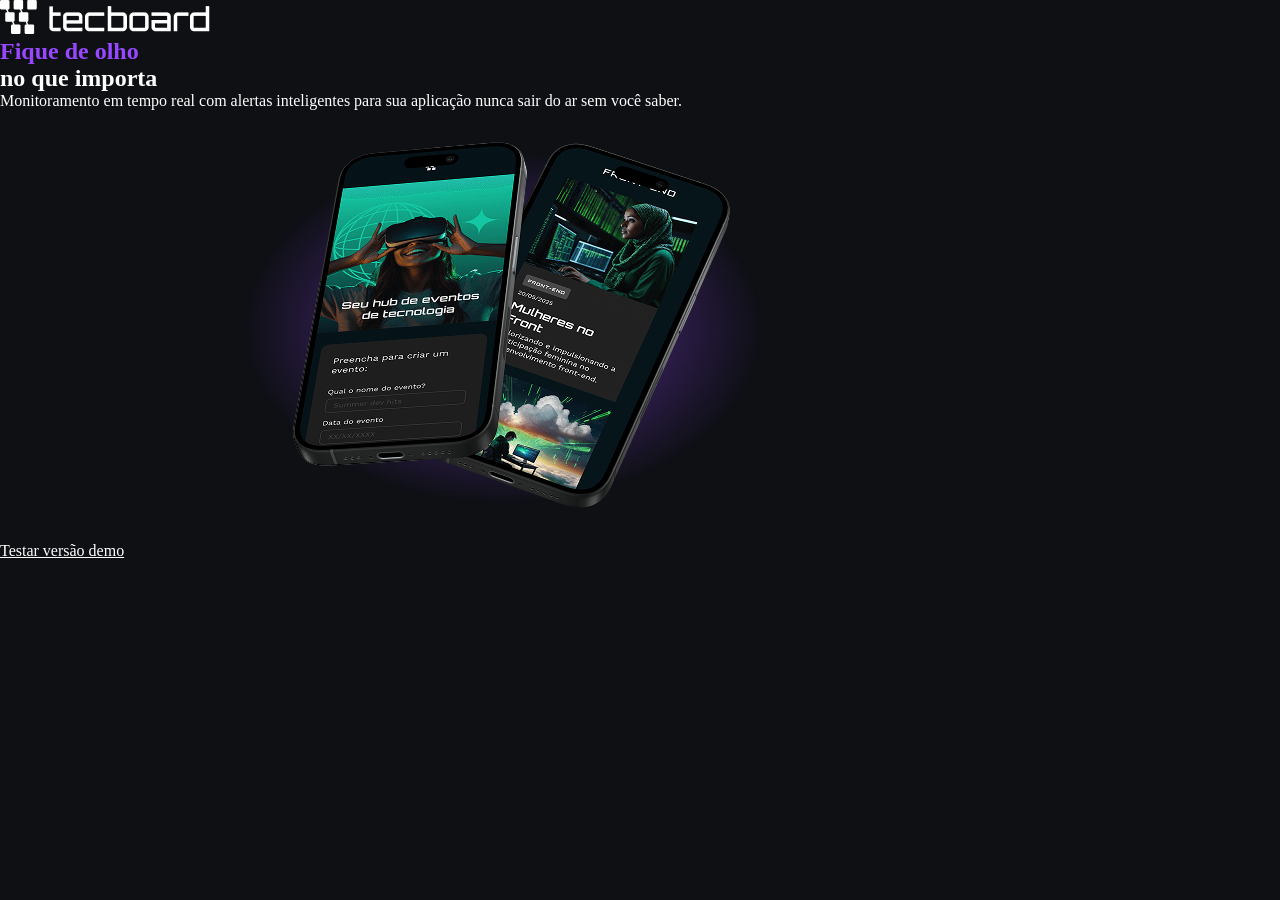
==== index.html @ 91cf8d0d "Recuperação do index.html" ====
<!DOCTYPE html>
<html lang="pt-br">
<head>
    <meta charset="UTF-8">
    <meta name="viewport" content="width=device-width, initial-scale=1.0">
    <link rel="icon" href="img/Favicon2-tecboard-preto.svg" type="image/svg+xml">
    
    <link rel="stylesheet" href="css/style.css">
    
    <title>Tecboard</title>
</head>
<body>
    <header>
        <img src="img/Logo-tecboard-branco.png" alt="Logo tecborad na cor branca">
    </header>
    <main>
        <section>
            <h1><span>Fique de olho</span><br> no que importa</h1>
            <p >Monitoramento em tempo real com alertas inteligentes para sua aplicação nunca sair do ar sem você saber.</p>
            <a href="#">Testar versão demo</a>
            <img src="img/celulares-sobrepostos-desktop.png" alt="dois celulares pretos sobrepostos com uma sombra roxa sob eles">
        </section>
    </main>
</body>
</html>
---- css/style.css ----
* {
    margin: 0;
    padding: 0;
}

body{
    background-color: #0E1014;
    color: #FFFFFF;
}

h1 span{
    color: #9747FF;
}

a{
    color:#FFFFFF;
    
}
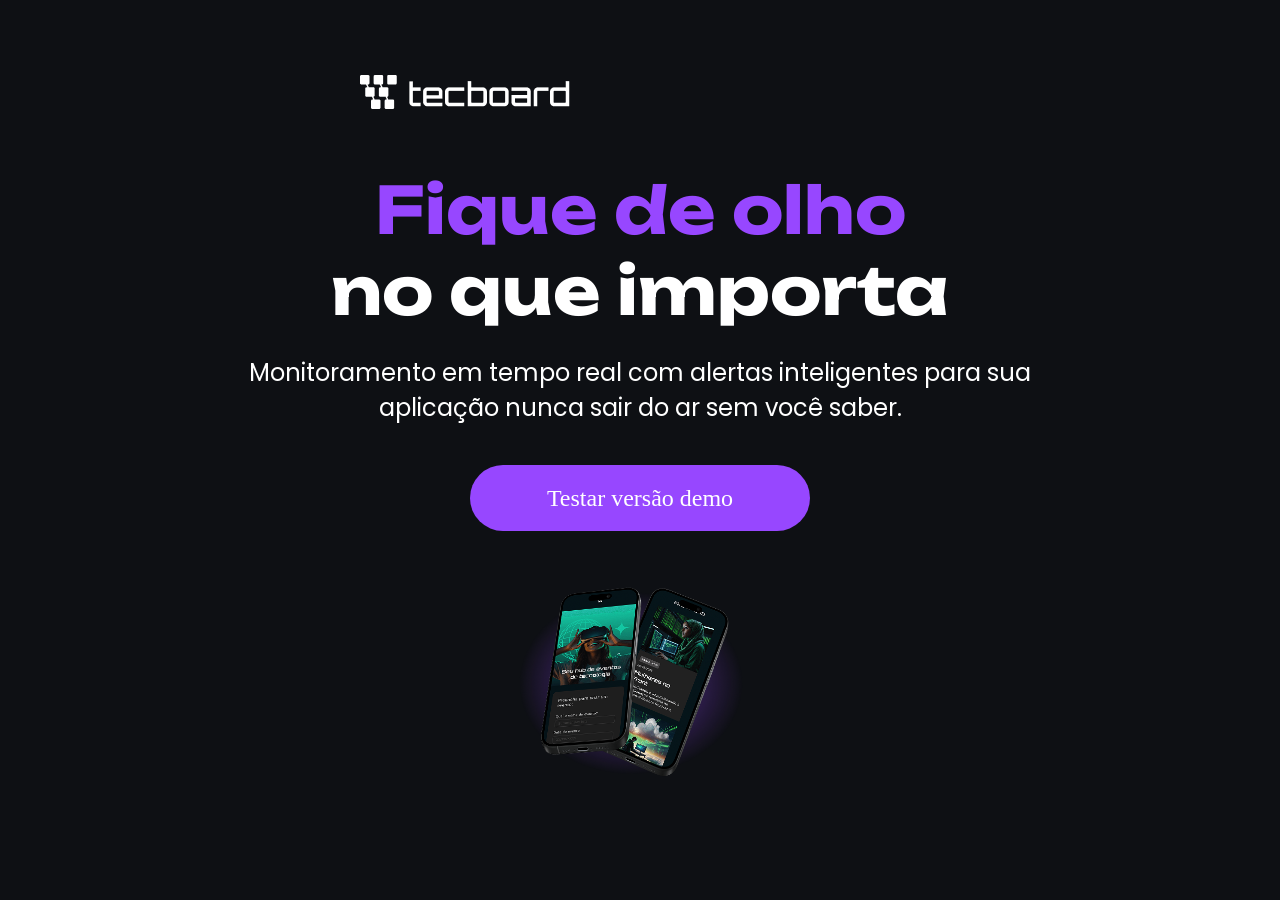
==== commit 02e996a2: "Adiciona meta tag do google search console" ====
--- a/index.html
+++ b/index.html
@@ -8,6 +8,8 @@
     <link rel="stylesheet" href="css/style.css">
     
     <title>Tecboard</title>
+
+    <meta name="google-site-verification" content="q4LL5De0Hy1-divI_j0veWyS5wVydR40V2ik8MACPVg" />
 </head>
 <body>
     <header>
--- a/css/style.css
+++ b/css/style.css
@@ -1,18 +1,128 @@
+
+/* Definição de fontes */
+@font-face {
+    font-family: "Unbounded";
+    src: url("../fonts/Unbounded-Bold.ttf")
+    format("truetype");
+    font-weight: 700;
+    font-style: normal;
+    font-display: swap;
+}
+
+@font-face {
+    font-family: "Poppins";
+    src: url("../fonts/Poppins-Regular.ttf")
+    format("truetype");
+    font-weight: 400;
+    font-style: normal;
+    font-display: swap;
+}
+
+/* Reset */
 * {
     margin: 0;
     padding: 0;
 }
 
+/* Estilo desktop */
 body{
     background-color: #0E1014;
     color: #FFFFFF;
 }
 
+header img{
+    display: block;
+    margin: 75px 0 0 360px;
+}
+
+h1 {
+    font-size: 65px;
+    font-family: "Unbounded" , sans-serif ;
+    text-align: center;
+    margin-top: 60px;
+
+    
+}
+
 h1 span{
     color: #9747FF;
+    
 }
+
+p{
+    font-family: "Poppins", sans-serif;
+    font-size: 24px;
+    text-align: center;
+    margin: 24px auto 0;
+    width: 792px;
+   
+}
+
 
 a{
     color:#FFFFFF;
+    font-size: 24px;
+    text-decoration: none;
+    background-color: #9747FF;
+    width: 340px;
+    height: 66px;
+    display: block;
+    text-align: center;
+    line-height: 66px;
+    border-radius: 36px;
+    margin: 40px auto
     
-}+}
+a:hover{
+    background-color:#8233E8 ;
+}
+section img{
+    display: block;
+    width: 792px;
+    height: 446px;
+    margin: 0 auto;
+}
+
+@media(max-width: 768px){
+
+    header img{
+        margin: 65px 0 0 60px;
+
+    }
+    p{
+        width: 648px;
+        
+    
+    }
+
+}
+
+@media(max-width: 435px){
+    header img{
+        margin: 32px 0 0 16px;
+            
+    }
+
+    
+    h1{
+        font-size: 40px;
+
+    }
+    p{
+        width: 341px;
+        height: 120px;
+        margin: auto;
+        text-align: center;
+        font-size: 20px;
+    }
+  
+    }
+    section img{
+        margin: 40px auto;
+        width: 340px;
+        height: 230px;
+    }
+
+
+
+
